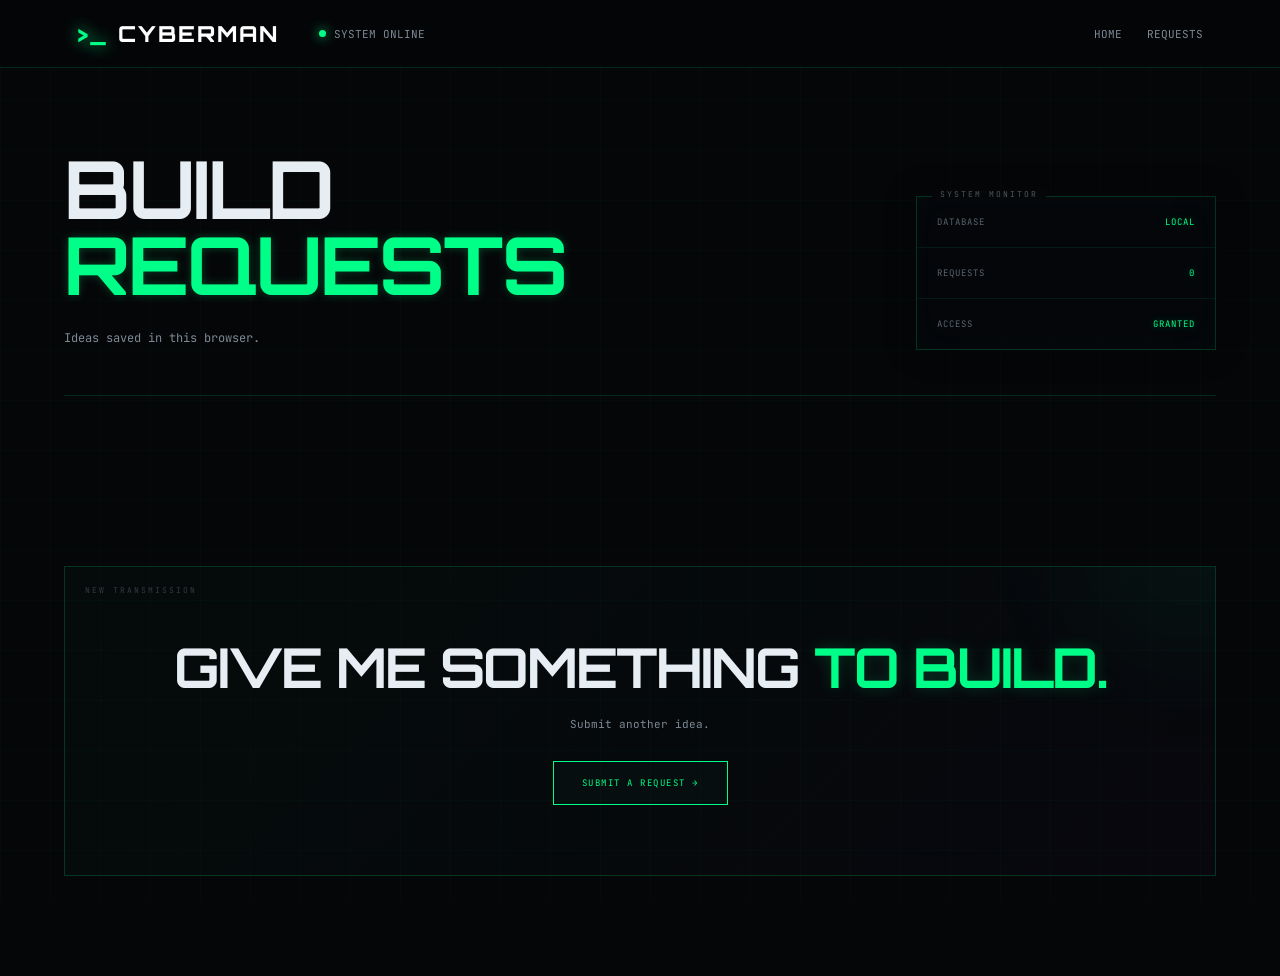
==== requests.html @ 2678acc1 "3.0" ====
<!DOCTYPE html>
<html lang="en">
<head>
    <meta charset="UTF-8">
    <meta name="viewport" content="width=device-width, initial-scale=1.0">
    <title>Build Requests // CYBERMAN</title>
    <link rel="stylesheet" href="static/style.css">
</head>
<body>
    <div class="grid"></div>
    <div class="scanlines"></div>

    <header>
        <div class="logo"><span>&gt;_</span> CYBERMAN</div>
        <div class="system-status"><span class="status-dot"></span>SYSTEM ONLINE</div>
        <nav>
            <a href="index.html">HOME</a>
            <a href="requests.html">REQUESTS</a>
        </nav>
    </header>

    <main class="requests-page">
        <section class="requests-header">
            <div>
                <h1>BUILD <span>REQUESTS</span></h1>
                <p class="intro">Ideas saved in this browser.</p>
            </div>
            <div class="database-status">
                <div class="status-line"><span>DATABASE</span><strong>LOCAL</strong></div>
                <div class="status-line"><span>REQUESTS</span><strong id="github-request-count">0</strong></div>
                <div class="status-line"><span>ACCESS</span><strong>GRANTED</strong></div>
            </div>
        </section>

        <section id="github-request-list" class="request-list"></section>

        <section class="submit-section">
            <h2>GIVE ME SOMETHING <span>TO BUILD.</span></h2>
            <p>Submit another idea.</p>
            <a href="index.html#request" class="cyber-button">SUBMIT A REQUEST →</a>
        </section>
    </main>

    <script src="static/site.js"></script>
</body>
</html>
---- static/style.css ----
@import url('https://fonts.googleapis.com/css2?family=JetBrains+Mono:wght@400;500;600;700&family=Orbitron:wght@500;600;700;800&display=swap');


:root {
    --background: #050608;
    --background-light: #0a0d11;
    --panel: #0b0f14;

    --green: #00ff88;
    --cyan: #00e5ff;
    --purple: #9b5cff;

    --text: #e6edf3;
    --muted: #7d8a96;

    --border: rgba(0, 255, 136, 0.25);
}


* {
    margin: 0;
    padding: 0;
    box-sizing: border-box;
}


html {
    scroll-behavior: smooth;
}


body {
    background: var(--background);
    color: var(--text);

    font-family: "JetBrains Mono", monospace;

    overflow-x: hidden;
}


/* =========================================
   BACKGROUND
   ========================================= */

.grid {
    position: fixed;

    inset: 0;

    background-image:
        linear-gradient(rgba(0, 255, 136, 0.025) 1px, transparent 1px),
        linear-gradient(90deg, rgba(0, 255, 136, 0.025) 1px, transparent 1px);

    background-size: 50px 50px;

    pointer-events: none;

    z-index: -3;
}


.scanlines {
    position: fixed;

    inset: 0;

    background: repeating-linear-gradient(
        to bottom,
        transparent 0px,
        transparent 3px,
        rgba(255, 255, 255, 0.012) 4px
    );

    pointer-events: none;

    z-index: 100;
}


/* =========================================
   HEADER
   ========================================= */

header {
    position: fixed;

    top: 0;
    left: 0;

    width: 100%;

    padding: 20px 6%;

    display: flex;

    align-items: center;

    gap: 40px;

    background: rgba(5, 6, 8, 0.85);

    border-bottom: 1px solid rgba(0, 255, 136, 0.15);

    backdrop-filter: blur(15px);

    z-index: 50;
}


.logo {
    font-family: "Orbitron", sans-serif;

    font-size: 22px;

    font-weight: 800;

    letter-spacing: 2px;

    color: white;
}


.logo span {
    color: var(--green);

    text-shadow: 0 0 15px var(--green);
}


.system-status {
    display: flex;

    align-items: center;

    gap: 8px;

    font-size: 11px;

    color: var(--muted);

    margin-right: auto;
}


.status-dot {
    width: 7px;
    height: 7px;

    border-radius: 50%;

    background: var(--green);

    box-shadow: 0 0 12px var(--green);
}


nav {
    display: flex;

    gap: 25px;
}


nav a {
    color: var(--muted);

    text-decoration: none;

    font-size: 11px;

    transition: 0.3s;
}


nav a:hover {
    color: var(--green);

    text-shadow: 0 0 10px var(--green);
}


/* =========================================
   HERO
   ========================================= */

.hero {
    min-height: 100vh;

    padding: 160px 8% 80px;

    display: flex;

    flex-direction: column;

    justify-content: center;
}


.green {
    color: var(--green);
}


.purple {
    color: var(--purple);
}


.hero-content {
    display: grid;

    grid-template-columns: 1.1fr 0.9fr;

    gap: 80px;

    align-items: center;
}


.small-label {
    color: var(--green);

    font-size: 11px;

    letter-spacing: 3px;

    margin-bottom: 20px;
}


h1 {
    font-family: "Orbitron", sans-serif;

    font-size: clamp(45px, 6vw, 85px);

    line-height: 1;

    margin-bottom: 30px;

    letter-spacing: -3px;
}


h1 span,
h2 span {
    color: var(--green);

    text-shadow:
        0 0 10px rgba(0, 255, 136, 0.4),
        0 0 30px rgba(0, 255, 136, 0.15);
}


.hero-description {
    max-width: 650px;

    color: var(--muted);

    line-height: 1.9;

    font-size: 15px;

    margin-bottom: 35px;
}


.buttons {
    display: flex;

    gap: 15px;

    flex-wrap: wrap;
}


.button {
    display: inline-block;

    padding: 15px 24px;

    border: 1px solid var(--green);

    text-decoration: none;

    font-family: inherit;

    font-size: 11px;

    font-weight: 700;

    letter-spacing: 1px;

    cursor: pointer;

    transition: 0.3s;
}


.primary {
    color: #00150b;

    background: var(--green);

    box-shadow: 0 0 25px rgba(0, 255, 136, 0.15);
}


.primary:hover {
    background: transparent;

    color: var(--green);

    box-shadow: 0 0 30px rgba(0, 255, 136, 0.3);
}


.secondary {
    color: var(--green);

    background: transparent;
}


.secondary:hover {
    background: rgba(0, 255, 136, 0.08);
}


/* =========================================
   TERMINAL
   ========================================= */

.terminal {
    border: 1px solid var(--border);

    background: rgba(7, 11, 14, 0.9);

    box-shadow:
        0 0 50px rgba(0, 255, 136, 0.05),
        inset 0 0 50px rgba(0, 255, 136, 0.02);
}


.terminal-header {
    height: 42px;

    padding: 0 15px;

    display: flex;

    align-items: center;

    justify-content: space-between;

    border-bottom: 1px solid rgba(0, 255, 136, 0.15);

    background: #0c1117;
}


.terminal-title {
    font-size: 11px;

    color: var(--muted);
}


.terminal-controls {
    display: flex;

    gap: 6px;
}


.terminal-controls span {
    width: 8px;
    height: 8px;

    border-radius: 50%;

    background: #27313a;
}


.terminal-body {
    padding: 25px;

    min-height: 280px;

    font-size: 12px;

    line-height: 2;
}


.terminal-output {
    color: var(--cyan);

    margin-bottom: 10px;

    padding-left: 15px;
}


.cursor {
    color: var(--green);

    animation: blink 1s infinite;
}


@keyframes blink {

    50% {
        opacity: 0;
    }

}


.scroll-indicator {
    margin-top: 70px;

    color: #4e5963;

    font-size: 9px;

    letter-spacing: 3px;
}


.scroll-indicator span {
    display: block;

    color: var(--green);

    font-size: 18px;

    margin-top: 10px;
}


/* =========================================
   STATS
   ========================================= */

.stats {
    border-top: 1px solid rgba(0, 255, 136, 0.1);

    border-bottom: 1px solid rgba(0, 255, 136, 0.1);

    display: grid;

    grid-template-columns: repeat(3, 1fr);
}


.stat {
    padding: 35px 8%;

    border-right: 1px solid rgba(0, 255, 136, 0.1);
}


.stat:last-child {
    border-right: none;
}


.stat-number {
    display: block;

    font-family: "Orbitron", sans-serif;

    font-size: 30px;

    color: var(--green);

    margin-bottom: 8px;
}


.stat-label {
    display: block;

    font-size: 10px;

    letter-spacing: 2px;

    color: white;

    margin-bottom: 10px;
}


.stat p {
    color: var(--muted);

    font-size: 11px;

    line-height: 1.6;
}


/* =========================================
   GENERAL SECTIONS
   ========================================= */

.section {
    padding: 130px 8%;
}


.section-heading {
    display: flex;

    align-items: flex-end;

    justify-content: space-between;

    border-bottom: 1px solid rgba(0, 255, 136, 0.15);

    padding-bottom: 25px;

    margin-bottom: 30px;
}


h2 {
    font-family: "Orbitron", sans-serif;

    font-size: clamp(32px, 4vw, 55px);

    letter-spacing: -2px;
}


.section-number {
    color: #3e484f;

    font-size: 11px;
}


.section-intro {
    max-width: 700px;

    color: var(--muted);

    line-height: 1.8;

    font-size: 13px;

    margin-bottom: 50px;
}


/* =========================================
   PROJECTS
   ========================================= */

.projects-grid {
    display: grid;

    grid-template-columns: repeat(3, 1fr);

    gap: 20px;
}


.project-card {
    position: relative;

    padding: 30px;

    min-height: 390px;

    display: flex;

    flex-direction: column;

    background: linear-gradient(
        145deg,
        rgba(13, 19, 24, 0.95),
        rgba(7, 10, 13, 0.95)
    );

    border: 1px solid rgba(0, 255, 136, 0.15);

    transition: 0.35s;
}


.project-card:hover {
    transform: translateY(-7px);

    border-color: var(--green);

    box-shadow:
        0 0 35px rgba(0, 255, 136, 0.08),
        inset 0 0 30px rgba(0, 255, 136, 0.025);
}


.project-top {
    display: flex;

    justify-content: space-between;

    gap: 10px;

    margin-bottom: 35px;
}


.project-id {
    font-size: 9px;

    color: #65717a;

    letter-spacing: 1px;
}


.project-status {
    font-size: 8px;

    color: var(--green);

    letter-spacing: 1px;
}


.project-icon {
    font-family: "Orbitron", sans-serif;

    color: var(--cyan);

    font-size: 38px;

    margin-bottom: 25px;

    text-shadow: 0 0 15px rgba(0, 229, 255, 0.3);
}


.project-card h3 {
    font-family: "Orbitron", sans-serif;

    font-size: 17px;

    margin-bottom: 15px;
}


.project-card p {
    color: var(--muted);

    font-size: 11px;

    line-height: 1.8;

    margin-bottom: 20px;
}


.tags {
    display: flex;

    gap: 8px;

    flex-wrap: wrap;

    margin-top: auto;

    margin-bottom: 20px;
}


.tags span {
    padding: 5px 8px;

    font-size: 8px;

    border: 1px solid rgba(0, 229, 255, 0.2);

    color: var(--cyan);
}


.project-link {
    color: var(--green);

    text-decoration: none;

    font-size: 9px;

    letter-spacing: 1px;
}


/* =========================================
   CURRENTLY BUILDING
   ========================================= */

.building {
    padding: 40px 8% 120px;
}


.building-box {
    border: 1px solid rgba(155, 92, 255, 0.35);

    background:
        linear-gradient(
            120deg,
            rgba(155, 92, 255, 0.06),
            rgba(0, 255, 136, 0.025)
        );

    padding: 45px;
}


.building-header {
    display: flex;

    align-items: center;

    justify-content: space-between;

    margin-bottom: 40px;
}


.live {
    color: var(--green);

    font-size: 10px;

    display: flex;

    align-items: center;

    gap: 8px;
}


.live span {
    width: 7px;
    height: 7px;

    border-radius: 50%;

    background: var(--green);

    box-shadow: 0 0 10px var(--green);
}


.progress-info {
    display: flex;

    justify-content: space-between;

    color: var(--muted);

    font-size: 10px;

    margin-bottom: 10px;
}


.progress-bar {
    height: 5px;

    background: #151c21;

    margin-bottom: 25px;
}


.progress-bar div {
    width: 60%;

    height: 100%;

    background: var(--green);

    box-shadow: 0 0 15px var(--green);
}


.building-box > p {
    color: var(--muted);

    font-size: 11px;

    line-height: 1.8;
}


/* =========================================
   ABOUT
   ========================================= */

.about-grid {
    display: grid;

    grid-template-columns: 1fr 1fr;

    gap: 80px;

    margin-top: 50px;
}


.about-text p {
    color: var(--muted);

    font-size: 14px;

    line-height: 2;

    margin-bottom: 25px;
}


.about-text p:first-child {
    color: white;

    font-size: 18px;
}


.profile-terminal {
    padding: 30px;

    background: #080c10;

    border: 1px solid rgba(0, 255, 136, 0.15);

    font-size: 11px;

    line-height: 2.5;
}


.profile-terminal p {
    border-bottom: 1px solid rgba(255, 255, 255, 0.04);

    padding: 5px 0;
}


.profile-terminal .green {
    display: inline-block;

    width: 110px;
}


/* =========================================
   REQUEST FORM
   ========================================= */

.request-section {
    padding: 140px 8%;

    border-top: 1px solid rgba(0, 255, 136, 0.1);

    background:
        radial-gradient(
            circle at center,
            rgba(0, 255, 136, 0.06),
            transparent 55%
        );
}


.request-content {
    max-width: 800px;

    margin: auto;

    text-align: center;
}


.request-content h2 {
    margin-bottom: 20px;
}


.request-content > p:not(.small-label) {
    color: var(--muted);

    line-height: 1.8;

    margin-bottom: 45px;
}


form {
    text-align: left;
}


label {
    display: block;

    color: var(--green);

    font-size: 9px;

    letter-spacing: 2px;

    margin-bottom: 10px;

    margin-top: 20px;
}


input,
textarea {
    width: 100%;

    background: #080c10;

    border: 1px solid rgba(0, 255, 136, 0.2);

    padding: 16px;

    color: white;

    font-family: inherit;

    font-size: 12px;

    outline: none;

    transition: 0.3s;
}


input:focus,
textarea:focus {
    border-color: var(--green);

    box-shadow: 0 0 20px rgba(0, 255, 136, 0.06);
}


textarea {
    height: 140px;

    resize: vertical;
}


form button {
    margin-top: 25px;
}


/* =========================================
   FOOTER
   ========================================= */

footer {
    padding: 60px 8% 30px;

    border-top: 1px solid rgba(0, 255, 136, 0.1);

    text-align: center;
}


.footer-logo {
    font-family: "Orbitron", sans-serif;

    font-size: 24px;

    margin-bottom: 15px;
}


footer > p {
    color: var(--muted);

    font-size: 9px;

    letter-spacing: 2px;

    margin-bottom: 25px;
}


.footer-links {
    display: flex;

    justify-content: center;

    gap: 25px;

    margin-bottom: 50px;
}


.footer-links a {
    color: var(--green);

    font-size: 10px;

    text-decoration: none;
}


.footer-bottom {
    color: #30383e;

    font-size: 8px;

    letter-spacing: 2px;
}


/* =========================================
   REQUESTS PAGE
   ========================================= */

.requests-page {
    position: relative;

    z-index: 2;

    width: min(1200px, 90%);

    margin: auto;

    padding: 150px 0 100px;
}


.requests-header {
    display: grid;

    grid-template-columns: 1fr 300px;

    gap: 70px;

    align-items: end;

    margin-bottom: 70px;

    padding-bottom: 45px;

    border-bottom: 1px solid rgba(0, 255, 136, 0.15);
}


.requests-header .terminal-label {
    color: var(--green);

    font-family: "JetBrains Mono", monospace;

    font-size: 10px;

    letter-spacing: 2px;

    margin-bottom: 18px;
}


.requests-header h1 {
    font-family: "Orbitron", sans-serif;

    font-size: clamp(45px, 7vw, 80px);

    line-height: 0.95;

    letter-spacing: -2px;

    margin: 0 0 25px;
}


.requests-header h1 span {
    display: block;

    color: var(--green);

    text-shadow:
        0 0 10px rgba(0, 255, 136, 0.25);
}


.requests-header .intro {
    max-width: 560px;

    color: var(--muted);

    font-size: 12px;

    line-height: 1.9;
}


/* Database */

.database-status {
    position: relative;

    background: rgba(5, 8, 11, 0.85);

    border: 1px solid rgba(0, 255, 136, 0.18);

    box-shadow:
        inset 0 0 30px rgba(0, 255, 136, 0.02),
        0 0 30px rgba(0, 0, 0, 0.3);
}


.database-status::before {
    content: "SYSTEM MONITOR";

    position: absolute;

    top: -8px;
    left: 15px;

    padding: 0 8px;

    background: var(--background);

    color: #4c585f;

    font-family: "JetBrains Mono", monospace;

    font-size: 8px;

    letter-spacing: 2px;
}


.status-line {
    display: flex;

    justify-content: space-between;

    align-items: center;

    padding: 19px 20px;

    border-bottom: 1px solid rgba(0, 255, 136, 0.08);

    font-family: "JetBrains Mono", monospace;

    font-size: 9px;

    letter-spacing: 1px;
}


.status-line:last-child {
    border-bottom: none;
}


.status-line span {
    color: #59656d;
}


.status-line strong {
    color: var(--green);

    font-weight: normal;

    text-shadow:
        0 0 8px rgba(0, 255, 136, 0.4);
}


/* Request grid */

.request-list {
    display: grid;

    grid-template-columns: repeat(2, 1fr);

    gap: 22px;
}


/* Request card */

.request-card {
    position: relative;

    min-height: 300px;

    padding: 30px;

    overflow: hidden;

    background:
        linear-gradient(
            135deg,
            rgba(12, 18, 22, 0.96),
            rgba(5, 8, 11, 0.96)
        );

    border: 1px solid rgba(0, 255, 136, 0.12);

    transition:
        transform 0.25s ease,
        border-color 0.25s ease,
        box-shadow 0.25s ease;
}


.request-card::after {
    content: "";

    position: absolute;

    inset: 0;

    pointer-events: none;

    opacity: 0.25;

    background-image:
        linear-gradient(
            rgba(0, 255, 136, 0.025) 1px,
            transparent 1px
        ),
        linear-gradient(
            90deg,
            rgba(0, 255, 136, 0.025) 1px,
            transparent 1px
        );

    background-size: 25px 25px;
}


.request-card::before {
    content: "";

    position: absolute;

    left: 0;
    top: 0;

    width: 3px;
    height: 100%;

    background: var(--green);

    opacity: 0.35;

    transition: 0.25s ease;
}


.request-card:hover {
    transform: translateY(-6px);

    border-color: rgba(0, 255, 136, 0.45);

    box-shadow:
        0 15px 45px rgba(0, 0, 0, 0.35),
        0 0 25px rgba(0, 255, 136, 0.06);
}


.request-card:hover::before {
    opacity: 1;

    box-shadow:
        0 0 15px rgba(0, 255, 136, 0.6);
}


/* Request top */

.request-top {
    position: relative;

    z-index: 2;

    display: flex;

    justify-content: space-between;

    align-items: center;

    margin-bottom: 55px;

    font-family: "JetBrains Mono", monospace;

    font-size: 9px;

    letter-spacing: 1.5px;
}


.request-number {
    color: #56616a;
}


.request-status {
    display: flex;

    align-items: center;

    gap: 7px;

    color: var(--green);
}


.request-status::before {
    content: "";

    width: 6px;
    height: 6px;

    flex-shrink: 0;

    border-radius: 50%;

    background: var(--green);

    box-shadow:
        0 0 8px rgba(0, 255, 136, 0.8);
}


.request-status.building {
    color: var(--cyan);
}


.request-status.building::before {
    background: var(--cyan);

    box-shadow:
        0 0 8px rgba(0, 229, 255, 0.8);
}


/* Request content */

.request-card .request-content {
    position: relative;

    z-index: 2;

    max-width: none;

    margin: 0;

    text-align: left;
}


.request-label {
    color: #465159;

    font-family: "JetBrains Mono", monospace;

    font-size: 8px;

    letter-spacing: 2px;

    margin-bottom: 12px;
}


.request-card .request-content h2 {
    font-family: "Orbitron", sans-serif;

    font-size: 22px;

    line-height: 1.3;

    margin-bottom: 18px;

    color: #f1f5f7;
}


.request-card .description {
    max-width: 500px;

    color: var(--muted);

    font-family: "JetBrains Mono", monospace;

    font-size: 11px;

    line-height: 1.8;
}


/* Request footer */

.request-footer {
    position: absolute;

    bottom: 22px;

    left: 30px;
    right: 30px;

    z-index: 2;

    display: flex;

    justify-content: space-between;

    color: #303940;

    font-family: "JetBrains Mono", monospace;

    font-size: 8px;

    letter-spacing: 1px;
}


.request-footer span:last-child {
    color: #414b52;
}


.empty-requests {
    grid-column: 1 / -1;

    padding: 50px 30px;

    color: var(--muted);

    border: 1px dashed rgba(0, 255, 136, 0.2);

    font-size: 11px;

    letter-spacing: 1.5px;

    text-align: center;
}


/* Submit section */

.submit-section {
    position: relative;

    margin-top: 100px;

    padding: 70px 30px;

    text-align: center;

    overflow: hidden;

    background:
        linear-gradient(
            135deg,
            rgba(0, 255, 136, 0.025),
            rgba(155, 92, 255, 0.025)
        );

    border: 1px solid rgba(0, 255, 136, 0.18);
}


.submit-section::before {
    content: "NEW TRANSMISSION";

    position: absolute;

    top: 18px;
    left: 20px;

    color: #303b42;

    font-family: "JetBrains Mono", monospace;

    font-size: 8px;

    letter-spacing: 2px;
}


.submit-section::after {
    content: "";

    position: absolute;

    width: 250px;
    height: 250px;

    top: -150px;
    right: -100px;

    border-radius: 50%;

    background: rgba(0, 255, 136, 0.04);

    filter: blur(50px);

    pointer-events: none;
}


.submit-section h2 {
    position: relative;

    z-index: 2;

    font-family: "Orbitron", sans-serif;

    font-size: clamp(30px, 5vw, 55px);

    line-height: 1.1;

    margin-bottom: 20px;
}


.submit-section h2 span {
    color: var(--green);

    text-shadow:
        0 0 15px rgba(0, 255, 136, 0.2);
}


.submit-section p:not(.terminal-label) {
    position: relative;

    z-index: 2;

    color: var(--muted);

    font-family: "JetBrains Mono", monospace;

    font-size: 11px;

    margin-bottom: 30px;
}


.cyber-button {
    position: relative;

    z-index: 2;

    display: inline-block;

    padding: 15px 28px;

    color: var(--green);

    background: rgba(0, 255, 136, 0.02);

    border: 1px solid var(--green);

    font-family: "JetBrains Mono", monospace;

    font-size: 9px;

    letter-spacing: 1.5px;

    text-decoration: none;

    transition: 0.25s ease;
}


.cyber-button:hover {
    color: #050608;

    background: var(--green);

    box-shadow:
        0 0 15px rgba(0, 255, 136, 0.3),
        0 0 40px rgba(0, 255, 136, 0.08);
}


/* =========================================
   EMPTY REQUESTS
   ========================================= */

.empty-requests {
    text-align: center;

    padding: 100px 20px;

    border: 1px dashed rgba(0, 255, 136, 0.15);
}


.empty-requests h3 {
    font-family: "Orbitron", sans-serif;

    font-size: 25px;

    margin-bottom: 15px;
}


.empty-requests p:last-child {
    color: var(--muted);

    font-size: 11px;
}


/* =========================================
   SUCCESS PAGE
   ========================================= */

.success-page {
    min-height: 100vh;

    display: flex;

    align-items: center;

    justify-content: center;

    padding: 30px;
}


.success-box {
    width: 100%;

    max-width: 700px;

    padding: 60px;

    text-align: center;

    background: #080c10;

    border: 1px solid rgba(0, 255, 136, 0.3);

    box-shadow:
        0 0 60px rgba(0, 255, 136, 0.06);
}


.success-box h1 {
    font-size: clamp(35px, 6vw, 65px);

    margin-bottom: 25px;
}


.success-box > p:not(.small-label):not(.success-terminal) {
    color: var(--muted);

    line-height: 1.8;

    margin-bottom: 30px;
}


.success-terminal {
    text-align: left;

    padding: 20px;

    margin-bottom: 30px;

    background: #050608;

    border: 1px solid rgba(0, 255, 136, 0.1);

    color: var(--green);

    font-size: 11px;

    line-height: 2;
}


/* =========================================
   RESPONSIVE
   ========================================= */

@media (max-width: 900px) {

    header {
        padding: 18px 5%;

        gap: 15px;
    }


    .system-status {
        display: none;
    }


    nav {
        gap: 12px;
    }


    nav a {
        font-size: 9px;
    }


    .hero {
        padding-left: 6%;

        padding-right: 6%;
    }


    .hero-content {
        grid-template-columns: 1fr;

        gap: 50px;
    }


    .projects-grid {
        grid-template-columns: 1fr;
    }


    .stats {
        grid-template-columns: 1fr;
    }


    .stat {
        border-right: none;

        border-bottom: 1px solid rgba(0, 255, 136, 0.1);
    }


    .about-grid {
        grid-template-columns: 1fr;

        gap: 40px;
    }


    /* Requests page */

    .requests-header {
        grid-template-columns: 1fr;

        gap: 40px;
    }


    .database-status {
        width: 100%;
    }


    .request-list {
        grid-template-columns: 1fr;
    }

}


@media (max-width: 600px) {

    header {
        position: absolute;

        flex-wrap: wrap;
    }


    nav {
        width: 100%;

        justify-content: space-between;
    }


    .hero {
        padding-top: 180px;
    }


    h1 {
        font-size: 43px;

        letter-spacing: -2px;
    }


    .section {
        padding-left: 6%;

        padding-right: 6%;
    }


    .section-heading {
        align-items: flex-start;

        flex-direction: column;

        gap: 10px;
    }


    .building {
        padding-left: 6%;

        padding-right: 6%;
    }


    .building-box {
        padding: 25px;
    }


    .building-header {
        align-items: flex-start;

        flex-direction: column;

        gap: 20px;
    }


    .request-section {
        padding-left: 6%;

        padding-right: 6%;
    }


    /* Requests page mobile */

    .requests-page {
        width: 92%;

        padding-top: 120px;
    }


    .requests-header {
        margin-bottom: 50px;
    }


    .requests-header h1 {
        font-size: 42px;
    }


    .request-card {
        min-height: 310px;

        padding: 25px;
    }


    .request-top {
        margin-bottom: 45px;
    }


    .request-footer {
        left: 25px;

        right: 25px;
    }


    .submit-section {
        padding: 60px 20px;
    }


    .success-box {
        padding: 35px 20px;
    }

}
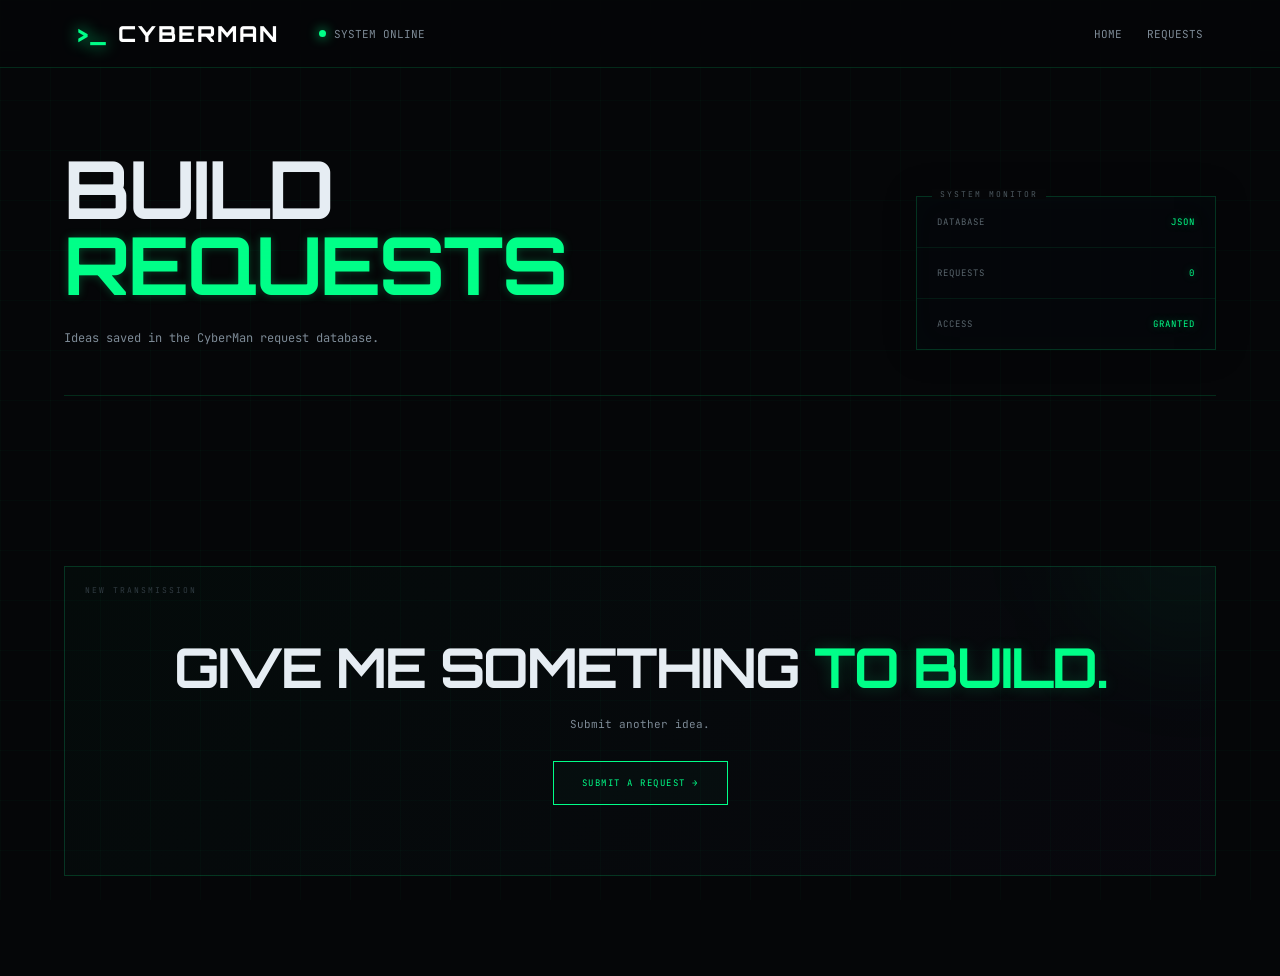
==== commit c4d22858: "3.2" ====
--- a/requests.html
+++ b/requests.html
@@ -23,10 +23,10 @@
         <section class="requests-header">
             <div>
                 <h1>BUILD <span>REQUESTS</span></h1>
-                <p class="intro">Ideas saved in this browser.</p>
+                <p class="intro">Ideas saved in the CyberMan request database.</p>
             </div>
             <div class="database-status">
-                <div class="status-line"><span>DATABASE</span><strong>LOCAL</strong></div>
+                <div class="status-line"><span>DATABASE</span><strong>JSON</strong></div>
                 <div class="status-line"><span>REQUESTS</span><strong id="github-request-count">0</strong></div>
                 <div class="status-line"><span>ACCESS</span><strong>GRANTED</strong></div>
             </div>
